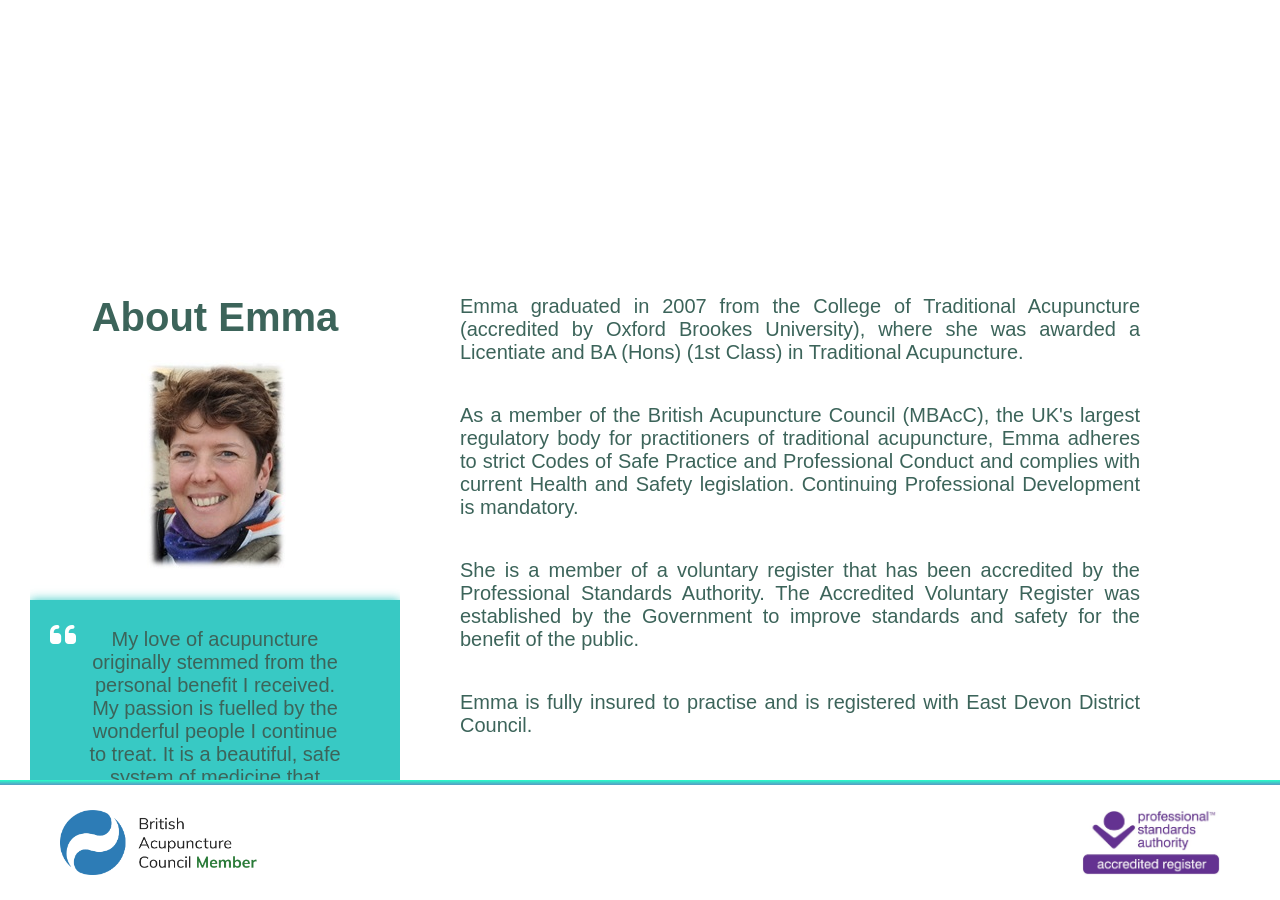
==== index.html @ d5dfe54f "separate header file" ====
<!DOCTYPE html>

<html lang = "en">

  <head>

    <meta charset="UTF-8">
    <meta name = "viewport" content = "width = device-width, initial-scale = 1.0">

    <title>Wellspring Traditional Acupuncture</title>

    <link href = "stylesheets/style.css" rel = "stylesheet">
    <link rel="stylesheet" href="https://cdnjs.cloudflare.com/ajax/libs/font-awesome/6.5.2/css/all.min.css">

  </head>

  <body>
  
   <header>

    <div w3-include-html = "header.html"></div> 

   </header> 


    <main id = "main">

      <div class = "title">

        <div class = "img_and_title">
          
          <h1 class = "page_title">About Emma</h1>

          <img src = "assets/emma.jpg"/>
        
        </div>

                <div class = "quote_container">

          <div class = "quote_sign_left">

            <i class = "fa fa-quote-left"></i>
            
          </div>
          
          <p class = "quote">My love of acupuncture originally stemmed from the personal benefit I received. My passion is fuelled by the wonderful people I continue to treat. It is a beautiful, safe system of medicine that everyone should try.</p>
          
          <div class = "quote_sign_right">

            <i class = "fa fa-quote-right"></i>
            
          </div>

        </div>

        <div class = "additional_information">
          <h2>Blood Donation News</h2>
          <a href = "https://acupuncture.org.uk/news/uk-blood-supplies-set-for-a-vital-boost-as-donation-rules-are-updated-for-acupuncture-patients/" target = "_blank"><img src = "assets/blood-logo.jpg"></a>
        </div>

      </div>

      <div class = "paragraphs">

        <div class = "content">

          <div class = "content_text">
            
            <p>Emma graduated in 2007 from the College of Traditional Acupuncture (accredited by Oxford Brookes University), where she was awarded a Licentiate and BA (Hons) (1st Class) in Traditional Acupuncture.</p>
            
            <p>As a member of the British Acupuncture Council (MBAcC), the UK's largest regulatory body for practitioners of traditional acupuncture, Emma adheres to strict Codes of Safe Practice and Professional Conduct and complies with current Health and Safety legislation. Continuing Professional Development is mandatory.</p>
                
            <p>She is a member of a voluntary register that has been accredited by the Professional Standards Authority. The Accredited Voluntary Register was established by the Government to improve standards and safety for the benefit of the public.</p>
            
            <p>Emma is fully insured to practise and is registered with East Devon District Council.</p>
            
            <p>She is also a Reiki II Practitioner.</p>

          </div>

        </div>

      </div>

    </main>

    <footer id = "footer">

      <div class = "border_gradient"></div>

      <div class = "footer_content">

        <div class = "footer_image_container_BAcC">

          <a href = "https://acupuncture.org.uk/" target = "_blank">

            <img src = "assets/BAcC.png">

          </a>
        
        </div>
        
        <div class = "footer_image_container_Accredited">

          <a href = "https://www.professionalstandards.org.uk/organisations-we-oversee" target = "_blank">

              <img src = "assets/Accredited-Registers.jpg">
              
          </a>
        
        </div>

      </div>

    </footer>

    <script src = "script.js"></script>
  
  </body>

</html>
---- stylesheets/style.css ----
* {
  box-sizing: border-box;
}

:root {
  --text-color: rgba(60, 100, 90, 1);
  --background-color: rgba(255, 255, 255, 1);
  --highlight-blue: rgba(22, 192, 186, 0.85);
  --light-blue: rgba(3, 254, 192,0.85);
  --dark-blue: rgba(60, 135, 186, 0.85);
  --grey: lightgray;
  --header-content-height: 160px;
  --menu-height: 100px;
  --footer-height: 120px;
  --gradient-border-thickness: 5px;
  --grey-border-thickness: 2px;

  --general-margin-standard: 1.5rem;

  --header-mobile-height: calc(var(--header-content-height) + var(--gradient-border-thickness));
  --header-desktop-height: calc(var(--header-mobile-height) + var(--menu-height));
}

a {
  text-decoration: none;
  color: var(--text-color);
}

html {
  color: var(--text-color);
  font-size: 20px;
  text-align: center;
  font-family: Arial, Helvetica, sans-serif;
  overflow-x: hidden;
}

body {
  margin: 0;
  padding: 0;
  background-color: var(--background-color);
}

.border_gradient {
  position: relative;
  background-image: linear-gradient(var(--light-blue), var(--dark-blue));
  min-height: var(--gradient-border-thickness);
  max-width: 1600px;
  width: 100%;
  height: var(--gradient-border-thickness);
}

.border_grey {
  min-width: 2px;
  min-height: 60%;
  margin: 0rem 1rem;
  background-color: var(--grey);
}

header, footer {
  background-color: var(--background-color);
  margin: 0 auto;
  display: flex;
  flex-direction: column;
  justify-content: space-between;
  max-width: 1500px;
  width: 100%;
}

header {
  position: sticky;
  top: 0;
  z-index: 300;
  height: var(--header-desktop-height)
}

footer {
  position: fixed;
  justify-self: center;
  bottom: 0;
  z-index: 300;
  height: var(--footer-height);
  margin: 0 auto;
}

.header_content {
  display: flex;
  position: relative;
  justify-content: space-between;
  max-width: 1000px;
  height: var(--header-content-height);
  align-self: center;
}

#menu_icon {
  display: none;
}

.image_container_logo {
  display: flex;
  align-items: center;
  max-height: 90%;
  margin: 1rem 0;
}

.popout_menu {
  display: flex;
  flex-direction: row;
  padding: 0 2rem 0.5rem 2rem;
  background-color: var(--background-color);
  min-height: 100px;
}

.popout_menu_content {
  display: flex;
  flex-direction: row;
  align-items: center;
  justify-content: space-between;
  z-index: 150;
  width: 100%;
  font-size: 1rem;
  
}

.popout_menu p {
  min-width: 120px;
  max-width: 200px;
}

main {
  padding: 0 var(--general-margin-standard);
  justify-self: center;
  display: flex;
  flex-direction: row;
  align-self: center;
  gap: var(--general-margin-standard);
  max-width: 1200px;
  max-height: calc(100vh - var(--header-desktop-height) - var(--footer-height));
}

.title {
  display: flex;
  flex-direction: column;
  flex: 1;
  gap: var(--general-margin-standard);
  max-width: 500px;
  padding: var(--general-margin-standard) 0 0 0;
  overflow-y: scroll;
  -ms-overflow-style: none;
  scrollbar-width: none;
}

.img_and_title {
  display: flex;
  flex-direction: column;
  width: 100%;
  flex: 0;
  gap: 1rem;
  align-items: center;
}

.page_title {
  font-size: 2rem;
  text-align: left;
  margin: 0;
}

.img_and_title img {
  max-width: auto;
  max-height: 100%;
}

.additional_information {
  border: var(--gradient-border-thickness) solid var(--highlight-blue);
  display: none;
  flex-direction: column;
  text-align: left;
  margin: 0;
  gap: 1rem;
  padding: 1rem;
  overflow-wrap: break-word;
}

.additional_information h2 {
  margin: 0;
  color: var(--highlight-blue)
}

.additional_information img {
  max-width: 400px;
}


.quote_container {
  display: flex;
  justify-content: center;
  min-height: 240px;
  max-width: 850px;
  padding: 1rem;
  background-color: var(--highlight-blue);
  box-shadow: 0 0 10px var(--highlight-blue);
  margin: 0 0 var(--general-margin-standard) 0;
}

.quote {
  align-self: center;
  padding: 0.5rem;
}

.quote_sign_left, .quote_sign_right {
  display: flex;
  flex-direction: column;
  font-size: 1.5rem;
  color: var(--background-color);
}

.quote_sign_left {
  justify-content: flex-start;
}

.quote_sign_right {
  justify-content: flex-end;
}

.paragraphs {
  flex: 2;
  display: flex;
  flex-direction: column;
  overflow-y: scroll;
  -ms-overflow-style: none;
  scrollbar-width: none;
  
  padding: var(--general-margin-standard) 0;
}

.content_text {
  text-align: justify;
  text-justify: distribute;
  display: flex;
  flex-direction: column;
  gap: 2rem;
  max-width: 800px;
  padding: 0 var(--general-margin-standard);
}

.content_text p {
  margin: 0;

}

.footer_content {
  display: flex;
  align-content: center;
  justify-content: space-between;
  margin: auto;
  max-width: 1200px;
  width: 100%;
  height: 80%;
}

.footer_image_container_BAcC,
.footer_image_container_Accredited {
  display: flex;
  align-items: center;
  max-height: 85%;
  max-width: 50%;
}

.footer_image_container_BAcC {
  display: inline-block;
  justify-content: flex-start;
  margin: 0.75rem 0.5rem 0.75rem 1rem;
}

.footer_image_container_Accredited {
  display: inline-block;
  justify-content: flex-end;
  margin: 0.75rem 1rem 0.75rem 0.5rem;
}

img {
  max-height: 100%;
  max-width: 100%;
  width: fit-content;
  display: block;
}

@media only screen and (max-width: 1200px) {

  header {
    height: var(--header-mobile-height);
  }

  .image_container_logo {
    display: flex;
    align-items: center;
    max-height: 100%;
    margin: 1rem 0.5rem 1rem 1rem;
  }

  .header_content {
    justify-content: space-between;
    width: 100%;
  }

  header .header_content i {
    display: flex;
  }

  .popout_menu {
    position: fixed;
    top: var(--header-mobile-height);
    display: flex;
    flex-direction: column;
    margin: 0;
    padding: 0 0 var(--footer-height) 0;
    height: calc(100vh - var(--header-mobile-height));
    width: 100%;
    left: 100%;
    transition: left 300ms ease-in-out;
    background-color: var(--background-color);

  }

  .popout_menu_content {
    display: flex;
    flex-direction: column;
    align-items: center;
    justify-content: space-between;
    width: 100%;
    height: calc(100vh - calc(var(--header-mobile-height) + var(--footer-height)));
    padding: var(--general-margin-standard);
    font-size: 1.25rem;
    overflow-y: scroll;
    -ms-overflow-style: none;
    scrollbar-width: none;
    background-color: var(--background-color);
  }

  .menu_option {
    margin: var(--general-margin-standard) 0;
  }

  #menu_icon {
    display: block;
    align-self: center;
    min-width: 45px;
    margin: 1rem 1rem 0.5rem 0.5rem;
    font-size: 2.25rem;
    color: var(--highlight-blue);
  }

  .noscroll {
    overflow-y: hidden;
    max-height: 100vh;
  }
    
  .border_grey {
    width: 30%;
    min-height: 2px;
    background-color: lightgray;
  }

  main {
    flex-direction: column;
    align-items: center;
    max-width: auto;
    max-height: none;
    gap: 0;
    padding: 0;
  }

  .sticky_footer {
    height: var(--footer-height);
    position: sticky;
    bottom: 0;
    z-index: 300;
  }

  footer {
    position: static;
  }

  .img_and_title {
    display: flex;
    flex-direction: column;
    align-items: center;
    gap: var(--general-margin-standard);
    height: auto;
  }

  .page_title {
    text-align: center;
    padding: 0 var(--general-margin-standard);
  }

  .title {
    display: flex;
    align-items: center;
    width: 100%;
    max-width: 100%;
    margin: var(--general-margin-standard) 0 0 0;
    padding: 0;
  }

  .quote_container {
    margin: 0;

  }

  .paragraphs {
    padding: 1.5rem;
    margin: 0;
    min-height: 100%;
  }

  .content_text {
    text-align: center;
  }

  .additional_information {
    text-align: center;
  }

}
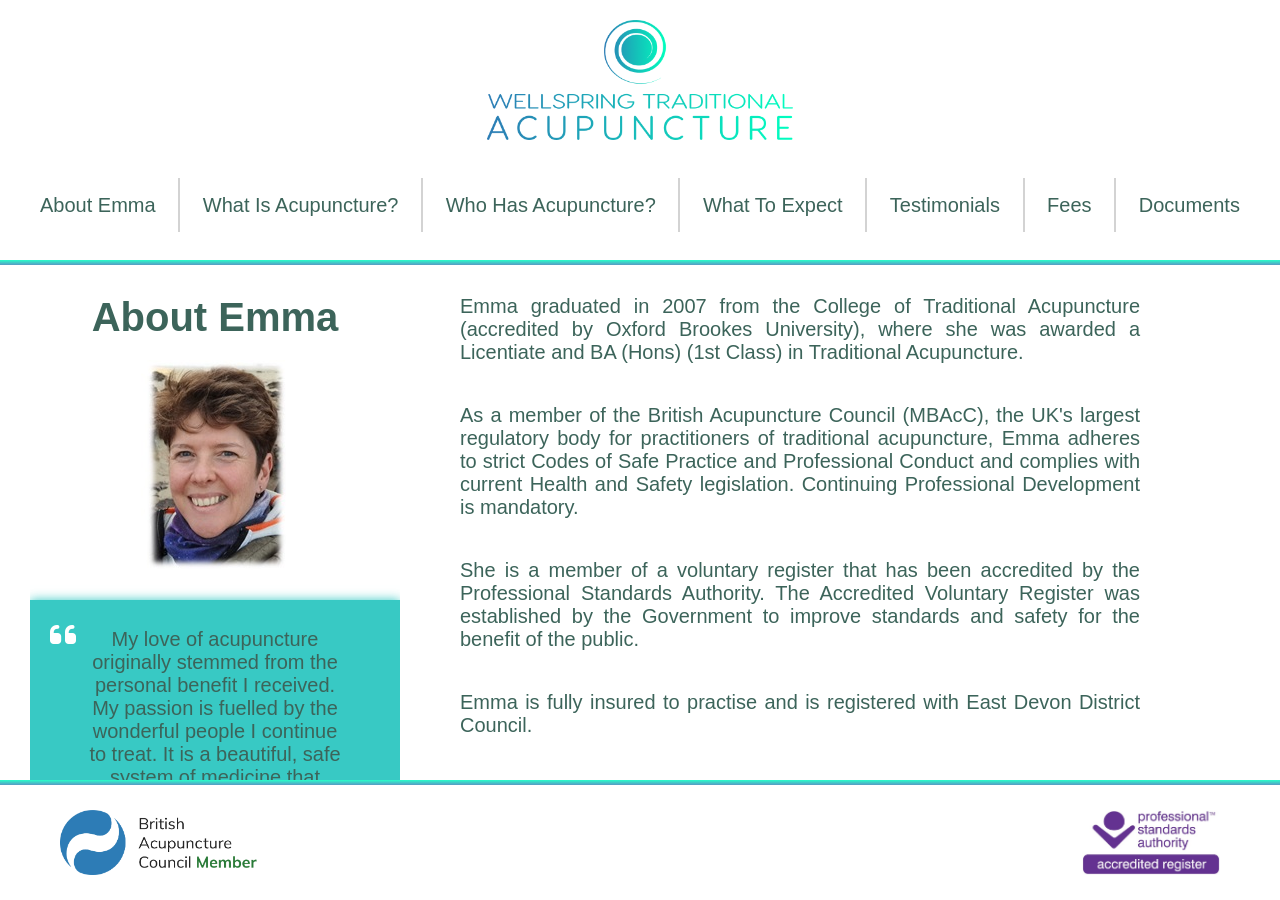
==== commit 043807ca: "footer and header in different files now" ====
--- a/index.html
+++ b/index.html
@@ -16,10 +16,7 @@
 
   <body>
   
-   <header>
-
-    <div w3-include-html = "header.html"></div> 
-
+   <header id = "header">
    </header> 
 
 
@@ -84,35 +81,7 @@
 
     </main>
 
-    <footer id = "footer">
-
-      <div class = "border_gradient"></div>
-
-      <div class = "footer_content">
-
-        <div class = "footer_image_container_BAcC">
-
-          <a href = "https://acupuncture.org.uk/" target = "_blank">
-
-            <img src = "assets/BAcC.png">
-
-          </a>
-        
-        </div>
-        
-        <div class = "footer_image_container_Accredited">
-
-          <a href = "https://www.professionalstandards.org.uk/organisations-we-oversee" target = "_blank">
-
-              <img src = "assets/Accredited-Registers.jpg">
-              
-          </a>
-        
-        </div>
-
-      </div>
-
-    </footer>
+    <footer id = "footer"></footer>
 
     <script src = "script.js"></script>
   
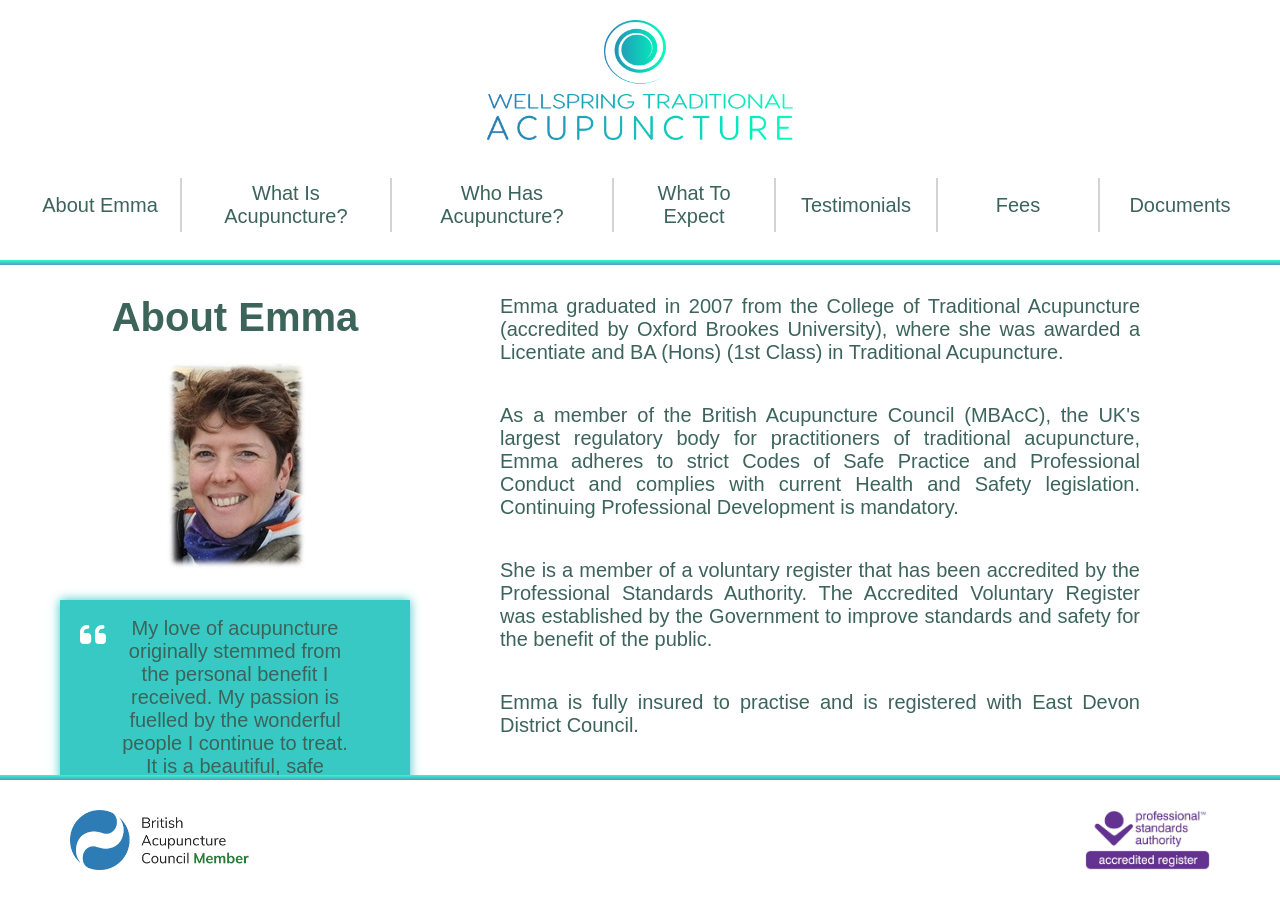
==== commit ce9a7e40: "changed aboutemma to index" ====
--- a/index.html
+++ b/index.html
@@ -2,16 +2,7 @@
 
 <html lang = "en">
 
-  <head>
-
-    <meta charset="UTF-8">
-    <meta name = "viewport" content = "width = device-width, initial-scale = 1.0">
-
-    <title>Wellspring Traditional Acupuncture</title>
-
-    <link href = "stylesheets/style.css" rel = "stylesheet">
-    <link rel="stylesheet" href="https://cdnjs.cloudflare.com/ajax/libs/font-awesome/6.5.2/css/all.min.css">
-
+  <head id = "head">
   </head>
 
   <body>
@@ -32,7 +23,7 @@
         
         </div>
 
-                <div class = "quote_container">
+        <div class = "quote_container">
 
           <div class = "quote_sign_left">
 
@@ -48,11 +39,6 @@
             
           </div>
 
-        </div>
-
-        <div class = "additional_information">
-          <h2>Blood Donation News</h2>
-          <a href = "https://acupuncture.org.uk/news/uk-blood-supplies-set-for-a-vital-boost-as-donation-rules-are-updated-for-acupuncture-patients/" target = "_blank"><img src = "assets/blood-logo.jpg"></a>
         </div>
 
       </div>
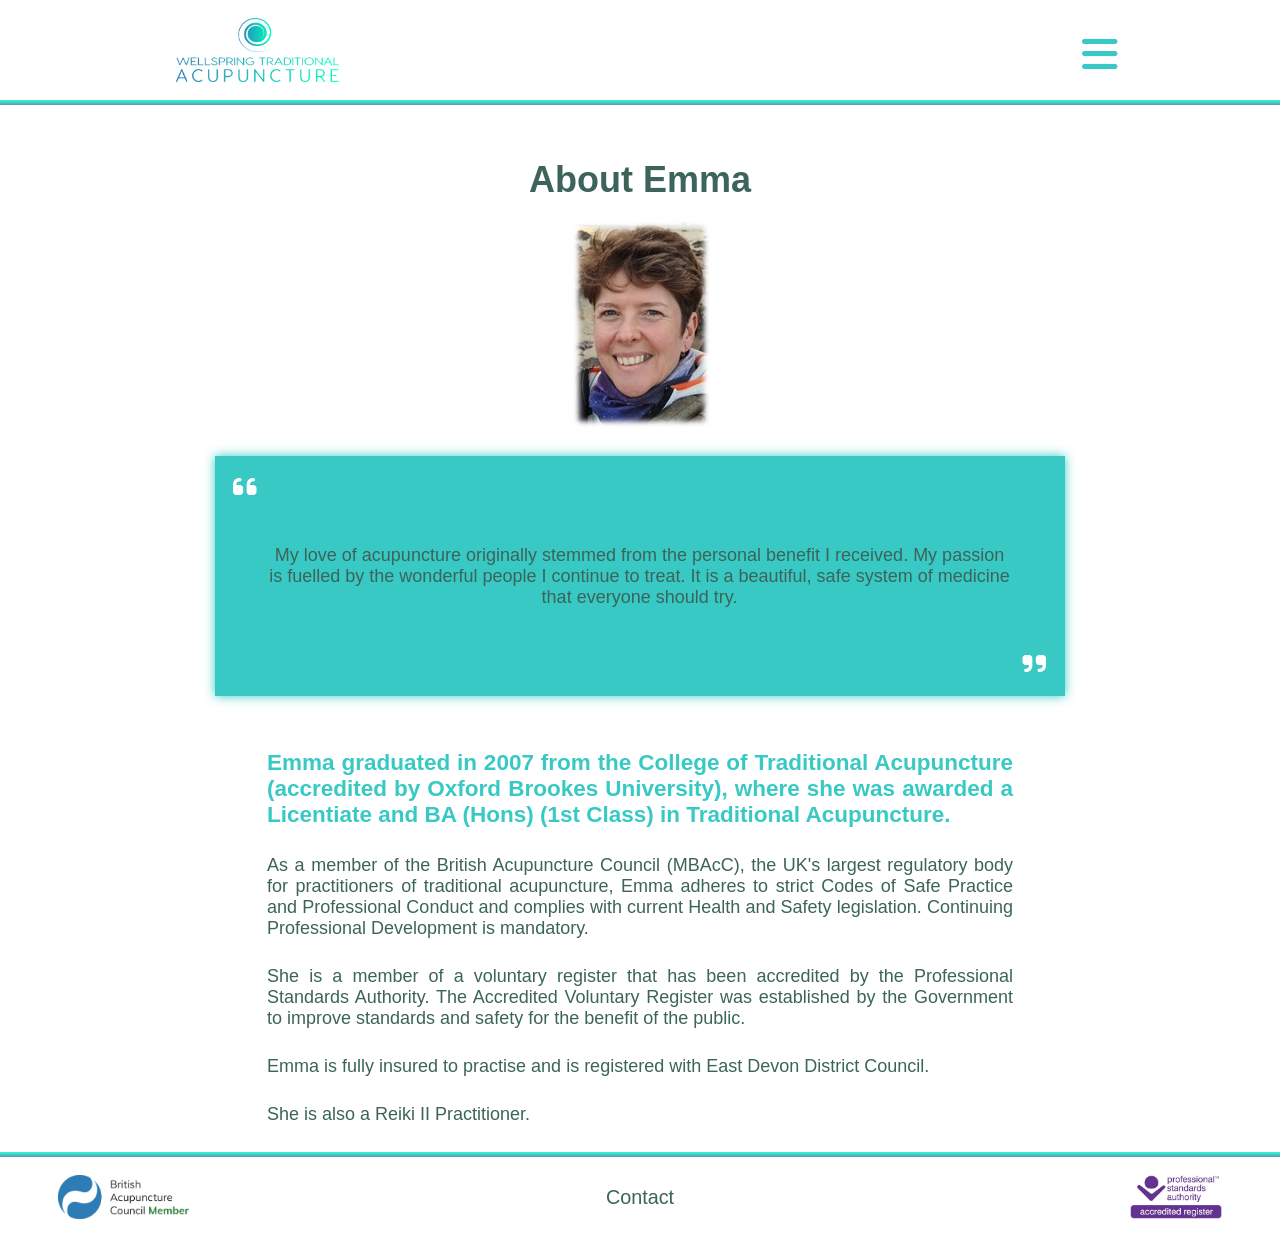
==== commit cb28eddf: "fonts and some page stuff" ====
--- a/index.html
+++ b/index.html
@@ -49,7 +49,7 @@
 
           <div class = "content_text">
             
-            <p>Emma graduated in 2007 from the College of Traditional Acupuncture (accredited by Oxford Brookes University), where she was awarded a Licentiate and BA (Hons) (1st Class) in Traditional Acupuncture.</p>
+            <p id = "first_line">Emma graduated in 2007 from the College of Traditional Acupuncture (accredited by Oxford Brookes University), where she was awarded a Licentiate and BA (Hons) (1st Class) in Traditional Acupuncture.</p>
             
             <p>As a member of the British Acupuncture Council (MBAcC), the UK's largest regulatory body for practitioners of traditional acupuncture, Emma adheres to strict Codes of Safe Practice and Professional Conduct and complies with current Health and Safety legislation. Continuing Professional Development is mandatory.</p>
                 
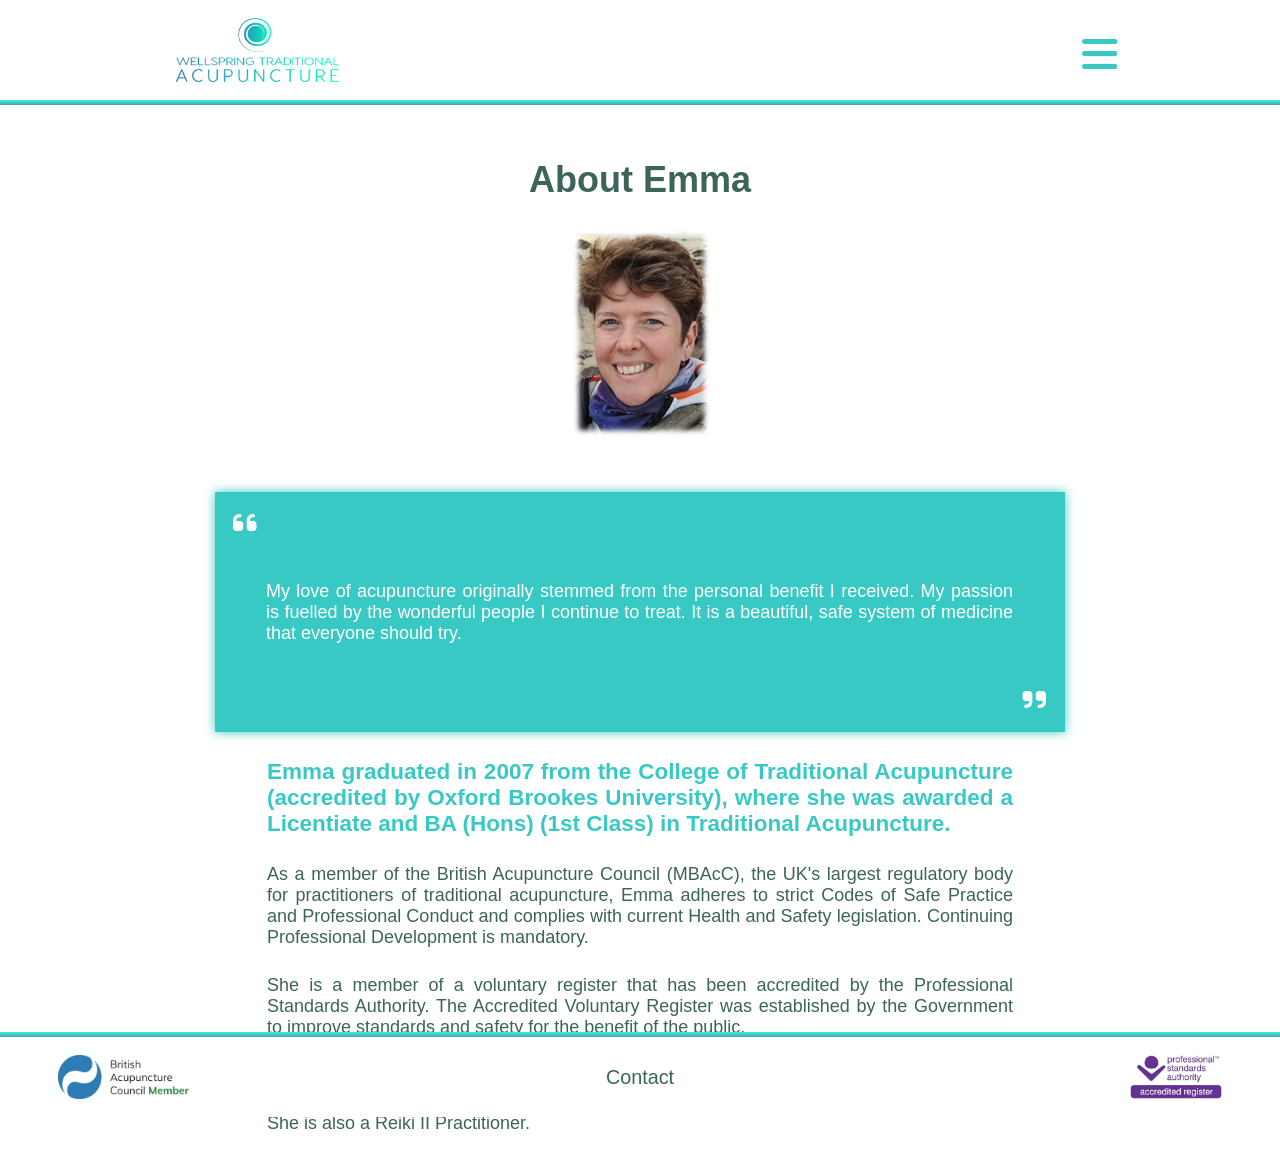
==== commit 48380a3c: "more and better blue" ====
--- a/index.html
+++ b/index.html
@@ -15,7 +15,7 @@
 
       <div class = "title">
 
-        <div class = "img_and_title">
+        <div class = "img_and_title" id = "about_emma">
           
           <h1 class = "page_title">About Emma</h1>
 
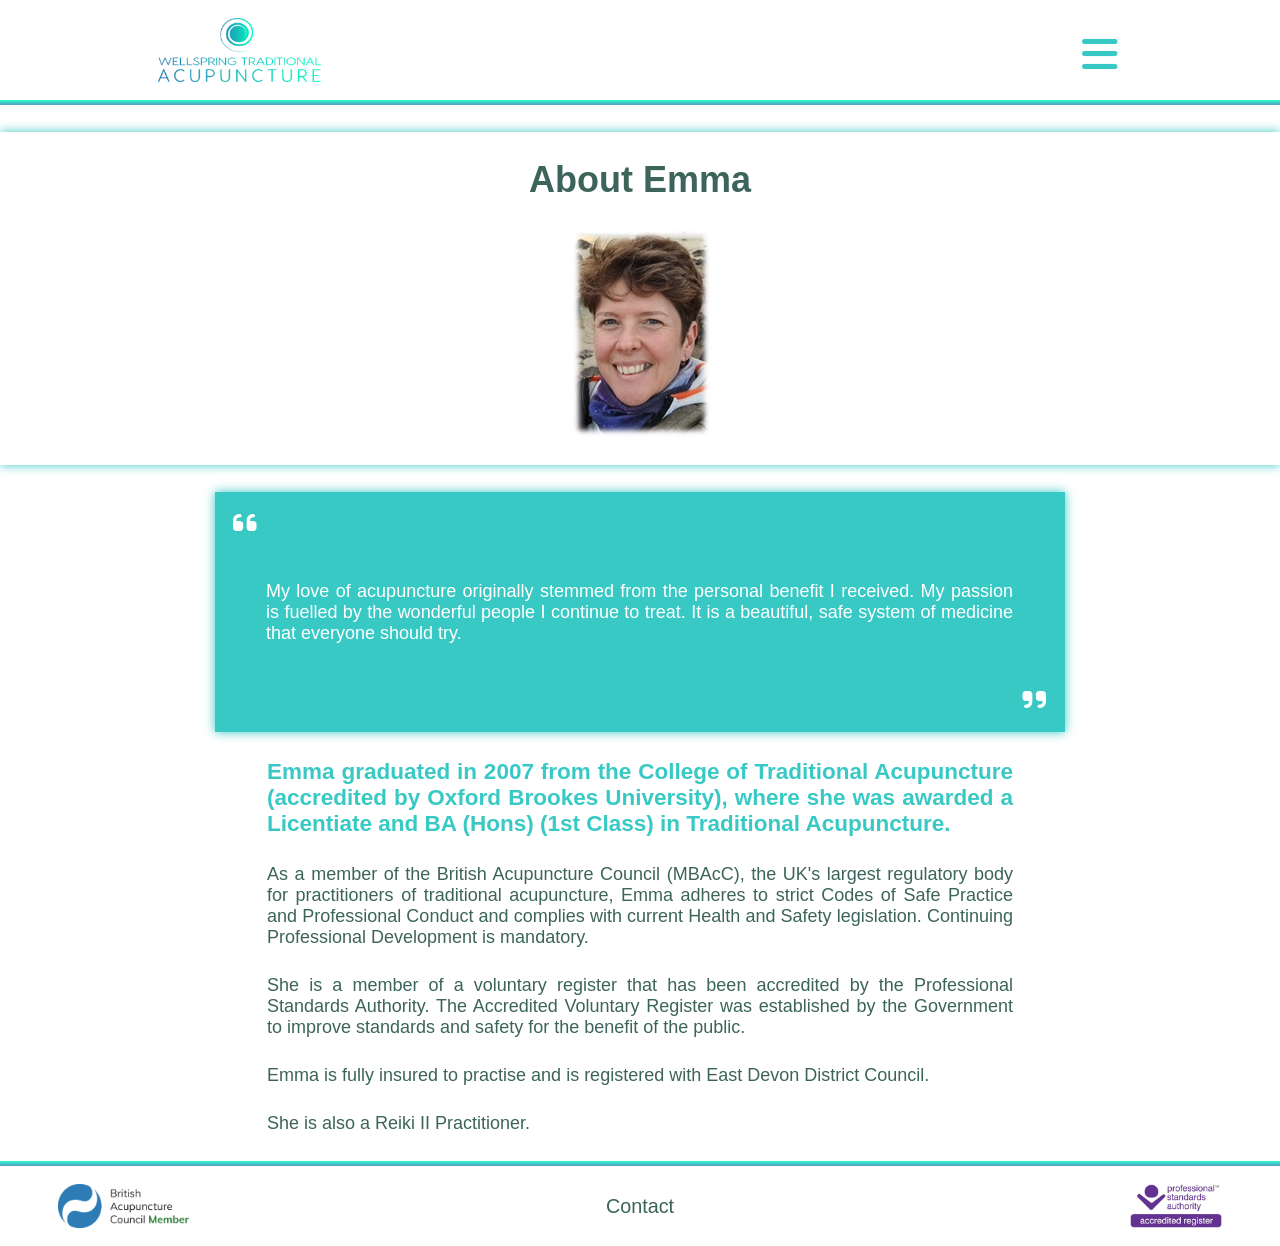
==== commit 00e6e949: "better blue changes and something else i forgot" ====
--- a/index.html
+++ b/index.html
@@ -2,7 +2,7 @@
 
 <html lang = "en">
 
-  <head id = "head">
+  <head id = "head">    
   </head>
 
   <body>
@@ -13,9 +13,9 @@
 
     <main id = "main">
 
-      <div class = "title">
+      <div class = "page_topper" id = "about_emma_topper">
 
-        <div class = "img_and_title" id = "about_emma">
+        <div class = "titlecard" id = "about_emma">
           
           <h1 class = "page_title">About Emma</h1>
 
@@ -68,9 +68,9 @@
     </main>
 
     <footer id = "footer"></footer>
-
-    <script src = "script.js"></script>
   
   </body>
 
+  <script src = "scripts/script.js" defer></script>
+
 </html>
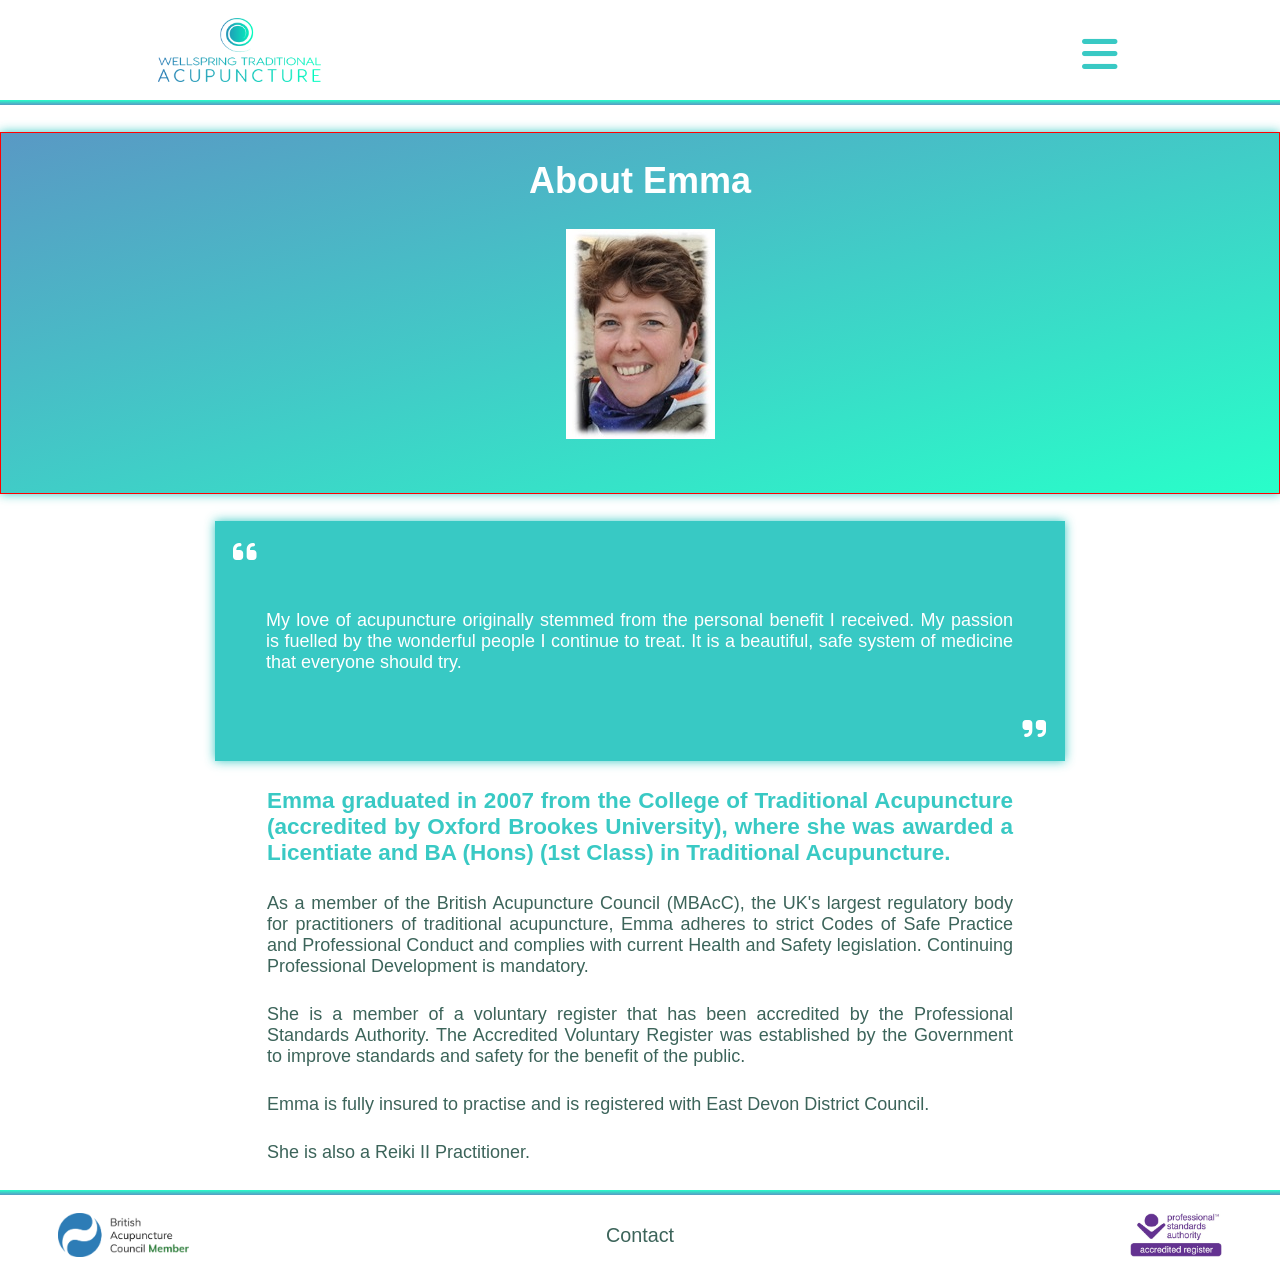
==== commit ddd79a44: "better blue more neat pages" ====
--- a/index.html
+++ b/index.html
@@ -13,7 +13,7 @@
 
     <main id = "main">
 
-      <div class = "page_topper" id = "about_emma_topper">
+      <div class = "page_topper">
 
         <div class = "titlecard" id = "about_emma">
           
@@ -49,7 +49,7 @@
 
           <div class = "content_text">
             
-            <p id = "first_line">Emma graduated in 2007 from the College of Traditional Acupuncture (accredited by Oxford Brookes University), where she was awarded a Licentiate and BA (Hons) (1st Class) in Traditional Acupuncture.</p>
+            <p id = "in_page_text_highlight">Emma graduated in 2007 from the College of Traditional Acupuncture (accredited by Oxford Brookes University), where she was awarded a Licentiate and BA (Hons) (1st Class) in Traditional Acupuncture.</p>
             
             <p>As a member of the British Acupuncture Council (MBAcC), the UK's largest regulatory body for practitioners of traditional acupuncture, Emma adheres to strict Codes of Safe Practice and Professional Conduct and complies with current Health and Safety legislation. Continuing Professional Development is mandatory.</p>
                 
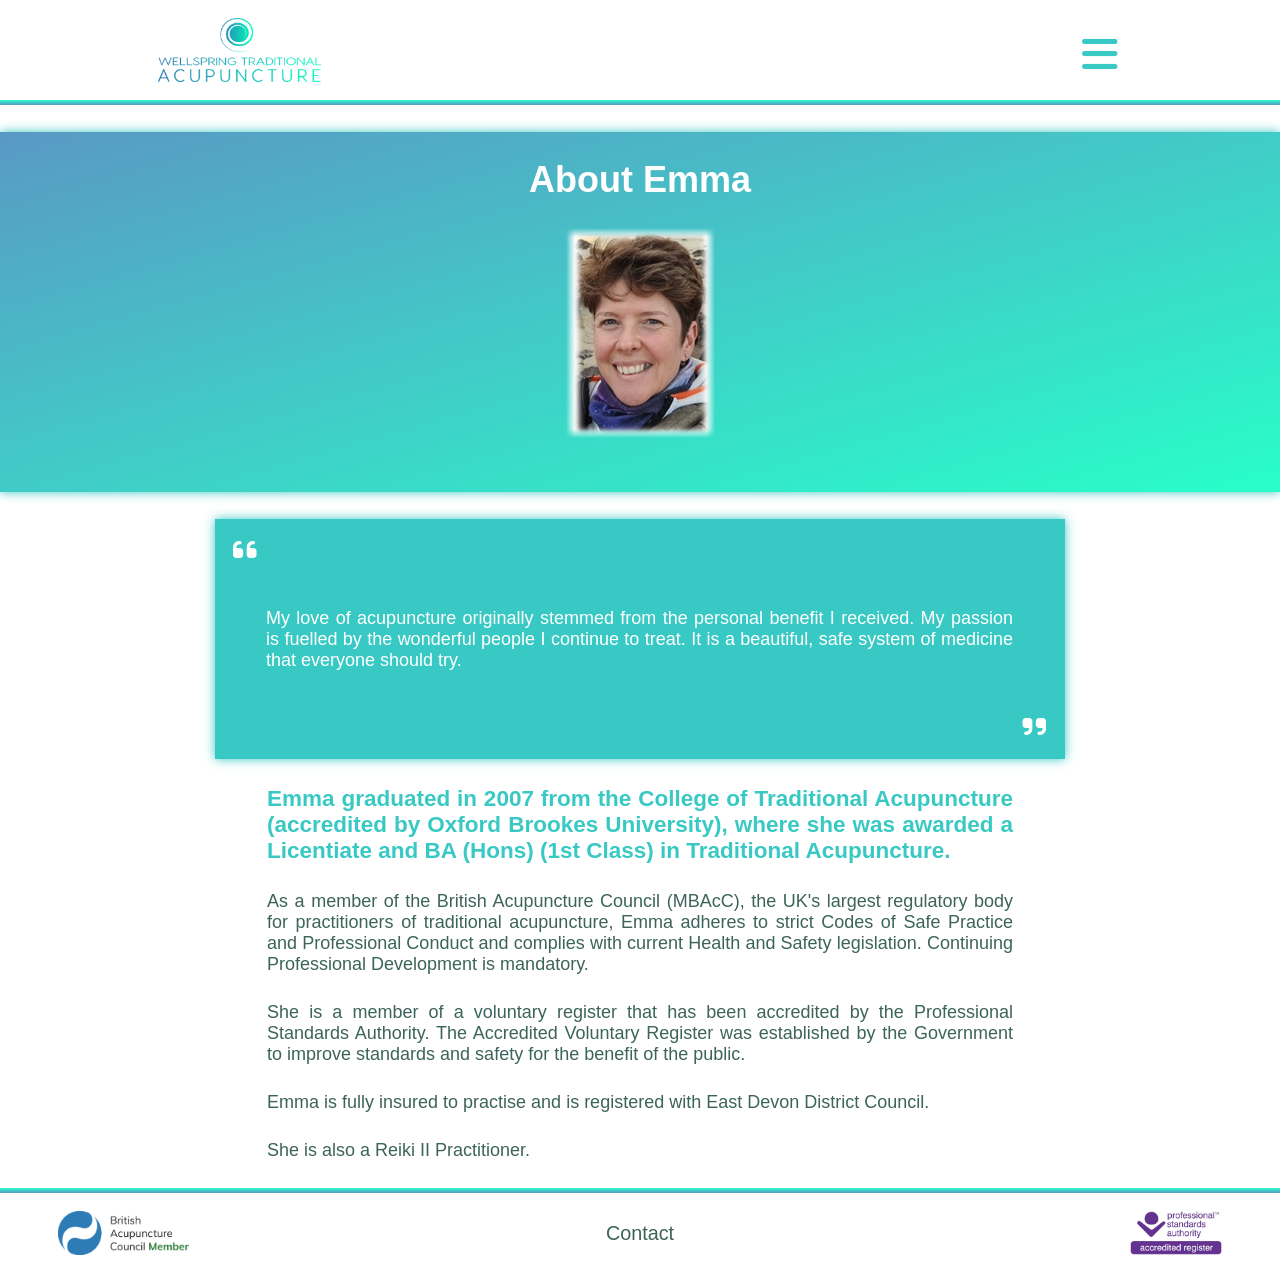
==== commit 6f129c3e: "Everything Done!  Except for Mother's photo" ====
--- a/index.html
+++ b/index.html
@@ -2,14 +2,32 @@
 
 <html lang = "en">
 
-  <head id = "head">    
+  <head>
+
+    <meta charset="UTF-8">
+    <meta name = "viewport" content = "width = device-width, initial-scale = 1.0">
+
+    <title>Wellspring Traditional Acupuncture | About Emma</title>
+
+    <link rel = "stylesheet" href = "stylesheets/root.css">
+    <link rel = "stylesheet" href = "stylesheets/borders.css">
+    <link rel = "stylesheet" href = "stylesheets/header.css">
+    <link rel = "stylesheet" href = "stylesheets/pagestyle.css" >
+    <link rel = "stylesheet" href = "stylesheets/pagetoppers.css">
+    <link rel = "stylesheet" href = "stylesheets/quotes.css">
+    <link rel = "stylesheet" href = "stylesheets/pagecontentstyle.css" >
+    <link rel = "stylesheet" href = "stylesheets/footer.css">
+    <link rel = "stylesheet" href = "stylesheets/javascriptclasses.css">
+
+    <link rel = "stylesheet" href="https://cdnjs.cloudflare.com/ajax/libs/font-awesome/6.5.2/css/all.min.css">
+
+    <script src = "scripts/script.js" defer></script>
+  
   </head>
 
   <body>
   
-   <header id = "header">
-   </header> 
-
+   <header id = "header"></header> 
 
     <main id = "main">
 
@@ -71,6 +89,4 @@
   
   </body>
 
-  <script src = "scripts/script.js" defer></script>
-
 </html>
--- a/stylesheets/root.css
+++ b/stylesheets/root.css
@@ -0,0 +1,36 @@
+:root {
+  --text-color: rgba(60, 100, 90, 1);
+
+  --background-color: rgba(255, 255, 255, 1);
+
+  --highlight-blue: rgba(22, 192, 186, 0.85);
+
+  --light-blue: rgba(3, 254, 192,0.85);
+  --dark-blue: rgba(60, 135, 186, 0.85);
+
+  --grey: lightgray;
+
+  --highlight-background-image: linear-gradient(to bottom right, var(--dark-blue), var(--light-blue));
+
+  --header-content-height: 160px;
+  --header-content-mobile-height: 100px;
+
+  --menu-height: 100px;
+
+  --footer-content-height: 100px;
+  --footer-content-mobile-height: 80px;
+
+  --gradient-border-thickness: 5px;
+  --grey-border-thickness: 2px;
+
+  --general-margin-standard: 1.5rem;
+
+
+  --header-desktop-height: calc(var(--header-content-height) + var(--menu-height) + var(--gradient-border-thickness));
+  --header-mobile-height: calc(var(--header-content-mobile-height) + var(--gradient-border-thickness));
+
+  --footer-height: calc(var(--gradient-border-thickness) + var(--footer-content-height));
+  --footer-mobile-height: calc(var(--gradient-border-thickness) + var(--footer-content-mobile-height));
+
+  --image-fade: 0.5rem;
+}
--- a/stylesheets/borders.css
+++ b/stylesheets/borders.css
@@ -0,0 +1,25 @@
+.border_gradient {
+  position: relative;
+  width: 100%;
+  min-height: var(--gradient-border-thickness);
+  max-width: 1600px;
+  height: var(--gradient-border-thickness);
+  background-image: linear-gradient(var(--light-blue), var(--dark-blue));
+}
+
+.border_grey {
+  min-width: 2px;
+  min-height: 60%;
+  margin: 0rem 1rem;
+  background-color: var(--grey);
+}
+
+@media only screen and (max-width: 1300px) {
+
+  .border_grey {
+    width: 10rem;
+    min-height: 2px;
+    background-color: lightgray;
+  }
+
+}
--- a/stylesheets/header.css
+++ b/stylesheets/header.css
@@ -0,0 +1,129 @@
+header {
+  display: flex;
+  flex-direction: column;
+  justify-content: space-between;
+  max-width: 1500px;
+  width: 100%;
+  margin: 0 auto;
+  background-color: var(--background-color);
+  position: sticky;
+  top: 0;
+  z-index: 300;
+  height: var(--header-desktop-height);
+}
+
+.header_content {
+  display: flex;
+  position: relative;
+  align-items: center;
+  justify-content: space-between;
+  width: 100%;
+  max-width: 1000px;
+  height: var(--header-content-height);
+  min-height: 0;
+  align-self: center; 
+}
+
+.image_container_logo {
+  display: flex;
+  align-self: center;
+  justify-self: center;
+  height: 100%;
+  margin: auto;
+  padding: 1rem 1rem 1rem 0;
+}
+
+.icon_container {
+  height: 100%;
+  align-content: center;
+}
+
+#menu_icon {
+  display: none;
+}
+
+.popout_menu {
+  display: flex;
+  flex-direction: row;
+  min-height: 100px;
+  margin: 0 var(--general-margin-standard) 0 var(--general-margin-standard);
+  padding: 0 2rem 0.5rem 2rem;
+  background-color: var(--background-color);
+  font-size: 1.1rem;
+}
+
+.popout_menu_content {
+  display: flex;
+  flex-direction: row;
+  align-items: center;
+  justify-content: space-between;
+  z-index: 150;
+  width: 100%;
+}
+
+.menu_option {
+  max-width: 120px;
+}
+
+@media only screen and (max-width: 1300px) {
+
+  header {
+    height: var(--header-mobile-height);
+  }
+
+  .header_content {
+    justify-content: space-between;
+    width: 100%;
+    max-height: 100%;
+  }
+  
+  .image_container_logo {
+    align-items: center;
+    max-height: 100%;
+    margin: 1rem 0.5rem 1rem 1rem;
+  }
+
+  #menu_icon {
+    display: block;
+    align-self: center;
+    min-width: 45px;
+    margin: 1rem 1rem 0.5rem 0.5rem;
+    font-size: 2.25rem;
+    color: var(--highlight-blue);
+  }
+
+  .popout_menu {
+    position: fixed;
+    top: var(--header-mobile-height);
+    left: 100%;
+    display: flex;
+    flex-direction: column;
+    width: 100%;
+    height: calc(100dvh - var(--header-mobile-height));
+    margin: 0;
+    background-color: var(--background-color);
+    transition: left 300ms ease-in-out;
+    font-size: 1.25rem;
+  }
+  
+  .popout_menu_content {
+    display: flex;
+    flex-direction: column;
+    justify-content: space-around;
+    gap: 0.25rem;
+    width: 100%;
+    min-height: 0;
+    max-height: calc(100dvh - var(--footer-mobile-height));
+    padding: var(--general-margin-standard);
+    padding-bottom: var(--footer-mobile-height);
+    overflow-y: auto;
+    background-color: var(--background-color);
+    text-align: center;
+  }
+
+  .menu_option {
+    margin: var(--general-margin-standard) 0;
+    max-width: none;
+  }
+
+}
--- a/stylesheets/pagestyle.css
+++ b/stylesheets/pagestyle.css
@@ -0,0 +1,53 @@
+* {
+  box-sizing: border-box;
+  -ms-overflow-style: none;
+  scrollbar-width: none;
+}
+
+html {
+  font-family: Arial, Helvetica, sans-serif;
+  font-size: 18px;
+  text-align: center;
+  color: var(--text-color);
+}
+
+body {
+  margin: 0;
+  padding: 0;
+  background-color: var(--background-color);
+  height: 100dvh;
+}
+
+main {
+  display: flex;
+  flex-direction: row;
+  align-self: center;
+  justify-self: center;
+  gap: var(--general-margin-standard);
+  width: 1200px;
+  max-height: calc(100dvh - var(--header-desktop-height) - var(--footer-height));
+  height: 100%;
+}
+
+@media only screen and (max-width: 1300px) {
+
+  body {
+    display: flex;
+    flex-direction: column;
+    min-height: 100dvh;
+    height: auto;
+  }
+
+  main {
+    flex: 1;
+    flex-direction: column;
+    align-items: center;
+    width: 100%;
+    max-width: none;
+    max-height: none;
+    overflow: visible;
+    gap: 0;
+    margin: var(--general-margin-standard) 0 0 0;
+  }
+
+}
--- a/stylesheets/pagetoppers.css
+++ b/stylesheets/pagetoppers.css
@@ -0,0 +1,118 @@
+.page_topper {
+  display: flex;
+  flex: 1;
+  flex-direction: column;
+  gap: var(--general-margin-standard);
+  padding: var(--general-margin-standard);
+  overflow-y: auto;
+  overflow-x: visible;
+}
+
+.titlecard {
+  display: flex;
+  flex-direction: column;
+  gap: var(--general-margin-standard);
+  padding: var(--general-margin-standard);
+  height: 100%;
+  background-image: var(--highlight-background-image);
+  box-shadow: 0 0 10px var(--highlight-blue);
+  color: white;
+}
+
+.titlecard#about_emma {
+  flex: 0;
+  padding-bottom: calc(var(--general-margin-standard) * 4);
+}
+
+.titlecard #about_emma {
+  height: auto;
+  background-color: var(--background-color);
+  color: var(--text-color);
+}
+
+.document_title_container {
+  display: flex;
+  flex-direction: column;
+  gap: var(--general-margin-standard);
+  justify-self: left;
+  justify-content: right;
+  margin: var(--general-margin-standard) 0 0 0;
+  padding: 0;
+  width: 100%;
+  font-weight: bold;
+  font-size: 1.25rem;
+  text-align: left;
+  list-style-type: none;
+}
+
+.document_title_container li:hover {
+  font-style: italic;
+  cursor: pointer;
+}
+
+.page_title {
+  align-self: center;
+  font-size: 2rem;
+  text-align: center;
+  margin: 0;
+}
+
+.titlecard img {
+  align-self: center;
+  max-width: 250px;
+  max-height: 250px;
+
+  -webkit-mask-image:
+    linear-gradient(to right, transparent 0%, black var(--image-fade), black calc(100% - var(--image-fade)), transparent 100%),
+    linear-gradient(to bottom, transparent 0%, black var(--image-fade), black calc(100% - var(--image-fade)), transparent 100%);
+
+  -webkit-mask-composite: source-in;
+
+  mask-image:
+    linear-gradient(to right, transparent 0%, black var(--image-fade), black calc(100% - var(--image-fade)), transparent 100%),
+    linear-gradient(to bottom, transparent 0%, black var(--image-fade), black calc(100% - var(--image-fade)), transparent 100%);
+
+  mask-composite: intersect;
+}
+
+@media only screen and (max-width: 1300px) {
+
+  .page_topper {
+    flex: 0;
+    display: flex;
+    flex: none;
+    align-items: center;
+    width: 100%;
+    padding: 0;
+    overflow-y: visible;
+  }
+
+  .titlecard {
+    display: flex;
+    flex-direction: column;
+    align-items: center;
+    gap: var(--general-margin-standard);
+    height: auto;
+    padding: var(--general-margin-standard) var(--general-margin-standard) calc(var(--general-margin-standard) * 2) var(--general-margin-standard);
+    width: 100%;
+  }
+
+  .titlecard#contact {
+    padding: var(--general-margin-standard);
+  }
+
+  .titlecard#about_emma {
+    padding-bottom: calc(var(--general-margin-standard) * 2);
+
+  }
+
+  .page_title {
+    text-align: center;
+    padding: 0 var(--general-margin-standard);
+  }
+
+  .document_title_container {
+    max-width: 300px;
+  }
+
+}
--- a/stylesheets/quotes.css
+++ b/stylesheets/quotes.css
@@ -0,0 +1,66 @@
+.quote_container {
+  display: flex;
+  justify-content: center;
+  text-align: justify;
+  min-height: 240px;
+  max-width: 850px;
+  padding: 1rem;
+  background-color: var(--highlight-blue);
+  box-shadow: 0 0 10px var(--highlight-blue);
+  color: white;
+}
+
+.quote_container:hover {
+  background-image: linear-gradient(to bottom right, var(--dark-blue), var(--light-blue));
+}
+
+.highlighted_testimonial_quote_container {
+  display: flex;
+  flex-direction: column;
+  justify-content: space-between;
+  gap: 1rem;
+  padding: 1rem;
+  width: 100%;
+  background-color: var(--highlight-blue);
+  box-shadow: 0 0 10px var(--highlight-blue);
+  color: white;
+}
+
+.highlighted_testimonial_quote_container:hover {
+  background-image: linear-gradient(to bottom right, var(--dark-blue), var(--light-blue));
+}
+
+.testimonial_quote_container {
+  display: flex;
+  flex-direction: column;
+  justify-content: space-between;
+  gap: 1rem;
+  padding: 1rem;
+  width: 100%;
+  box-shadow: 0 0 10px var(--highlight-blue);
+}
+
+.testifier {
+  text-align: right;
+}
+
+.quote {
+  display: flex;
+  align-self: center;
+  padding: 0.5rem;
+}
+
+.quote_sign_left, .quote_sign_right {
+  display: flex;
+  flex-direction: column;
+  font-size: 1.5rem;
+  color: var(--background-color);
+}
+
+.quote_sign_left {
+  justify-content: flex-start;
+}
+
+.quote_sign_right {
+  justify-content: flex-end;
+}
--- a/stylesheets/pagecontentstyle.css
+++ b/stylesheets/pagecontentstyle.css
@@ -0,0 +1,134 @@
+img {
+  display: block;
+  max-height: 100%;
+  max-width: 100%;
+}
+
+p {
+  margin: 0;
+}
+
+a {
+  color: var(--text-color);
+  text-decoration: none;
+}
+
+a:hover, span:hover {
+  color: var(--highlight-blue);
+  cursor: pointer;
+}
+
+a img:hover {
+  border: var(--grey-border-thickness) solid var(--highlight-blue);
+}
+
+.in_page_link {
+  text-decoration: underline;
+}
+
+ul {
+  margin: 0;
+}
+
+.location_container {
+  display: flex;
+  gap: var(--general-margin-standard);
+  text-align: left;
+}
+
+.map {
+  display: flex;
+  flex: 2;
+  max-width: 100%;
+  height: 500px;
+}
+
+.paragraphs {
+  display: flex;
+  flex-direction: column;
+  flex: 2;
+  overflow-y: scroll;
+  padding: calc(var(--general-margin-standard) * 2) var(--general-margin-standard) var(--general-margin-standard) var(--general-margin-standard);
+}
+
+.content_text {
+  display: flex;
+  flex-direction: column;
+  gap: var(--general-margin-standard);
+  max-width: 800px;
+  padding: 0 var(--general-margin-standard);
+  text-align: justify;
+}
+
+#infection_policy_page_content, #privacy_policy_page_content, #consent_form_page_content {
+  display: none;
+  flex-direction: column;
+  gap: var(--general-margin-standard);
+  max-width: 800px;
+  padding: 0 var(--general-margin-standard);
+  text-align: justify;
+}
+
+.document_link_container {
+  display: flex;
+  flex-direction: row;
+  align-items: center;
+  gap: 0.5rem;
+}
+
+.consent_forms {
+  display: flex;
+  flex-direction: column;
+  gap: 0.5rem;
+
+}
+
+.pdf_icon {
+  max-height: 50px;
+  max-width: 50px;
+}
+
+#in_page_text_highlight {
+  font-size: 1.25rem;
+  font-weight: bold;
+  color: var(--highlight-blue);
+}
+
+.content_text p {
+  margin: 0;
+}
+
+.contact_lists_container {
+  display: flex;
+  gap: var(--general-margin-standard);
+  flex-direction: column;
+  margin: 0;
+}
+
+.contact_lists_container ul {
+  padding: 0;
+  list-style-type: none;
+
+}
+
+@media only screen and (max-width: 1300px) {
+
+  .paragraphs {
+    align-items: center;
+    width: 100%;
+    padding: var(--general-margin-standard) 0;
+    margin: 0;
+    overflow: visible;
+  }
+
+  .quote_container {
+    margin: 0;
+  }
+
+  .location_container {
+    flex-direction: column;
+    height: 500px;
+  }
+
+}
+
--- a/stylesheets/footer.css
+++ b/stylesheets/footer.css
@@ -0,0 +1,91 @@
+footer {
+  display: flex;
+  flex-direction: column;
+  justify-content: space-between;
+  max-width: 1500px;
+  width: 100%;
+  margin: 0 auto;
+  background-color: var(--background-color);
+  position: fixed;
+  bottom: 0;
+  z-index: 300;
+  height: var(--footer-height);
+  justify-self: center;
+  align-items: center;
+  margin: 0 auto;
+  padding: 0;
+}
+
+.footer_content {
+  display: flex;
+  align-content: center;
+  justify-content: space-between;
+  max-width: 1200px;
+  width: 100%;
+  height: var(--footer-content-height);
+}
+
+.footer_contact_details {
+  flex: 2;
+  display: flex;
+  flex-direction: column;
+  justify-self: center;
+  justify-content: center;
+  max-height: 100%;
+  font-size: 0.75rem;
+}
+
+#footer_contact_button {
+  display: none;
+}
+
+.footer_image_container_BAcC,
+.footer_image_container_Accredited {
+  flex: 1;
+  min-width: 0;
+  margin: 1rem;
+}
+
+.footer_image_container_Accredited {
+  display: flex;
+  justify-content: flex-end;
+}
+
+@media only screen and (max-width: 1300px) {
+
+  footer {
+    position: static;
+    width: 100%;
+    height: var(--footer-mobile-height);
+  }
+
+  .footer_content {
+    height: var(--footer-content-mobile-height);
+  }
+
+  .footer_contact_details {
+    display: none;
+  }
+
+  #footer_contact_button {
+    display: flex;
+    align-items: center;
+    font-size: 1.1rem;
+  }
+
+  .sticky_footer {
+    height: var(--footer-mobile-height);
+    position: sticky;
+    bottom: 0;
+    z-index: 300;
+  }
+
+}
+
+@media only screen and (max-width: 450px) {
+
+  #footer_contact_button {
+    display: none;
+  }
+
+}
--- a/stylesheets/javascriptclasses.css
+++ b/stylesheets/javascriptclasses.css
@@ -0,0 +1,16 @@
+.noshow {
+  display: none !important;
+}  
+
+.show {
+  display: flex !important;
+}
+
+.noscroll {
+  overflow-y: hidden;
+}
+
+.document_selection {
+  margin: 0 0 0 var(--general-margin-standard);
+  list-style-type: disc;
+}
